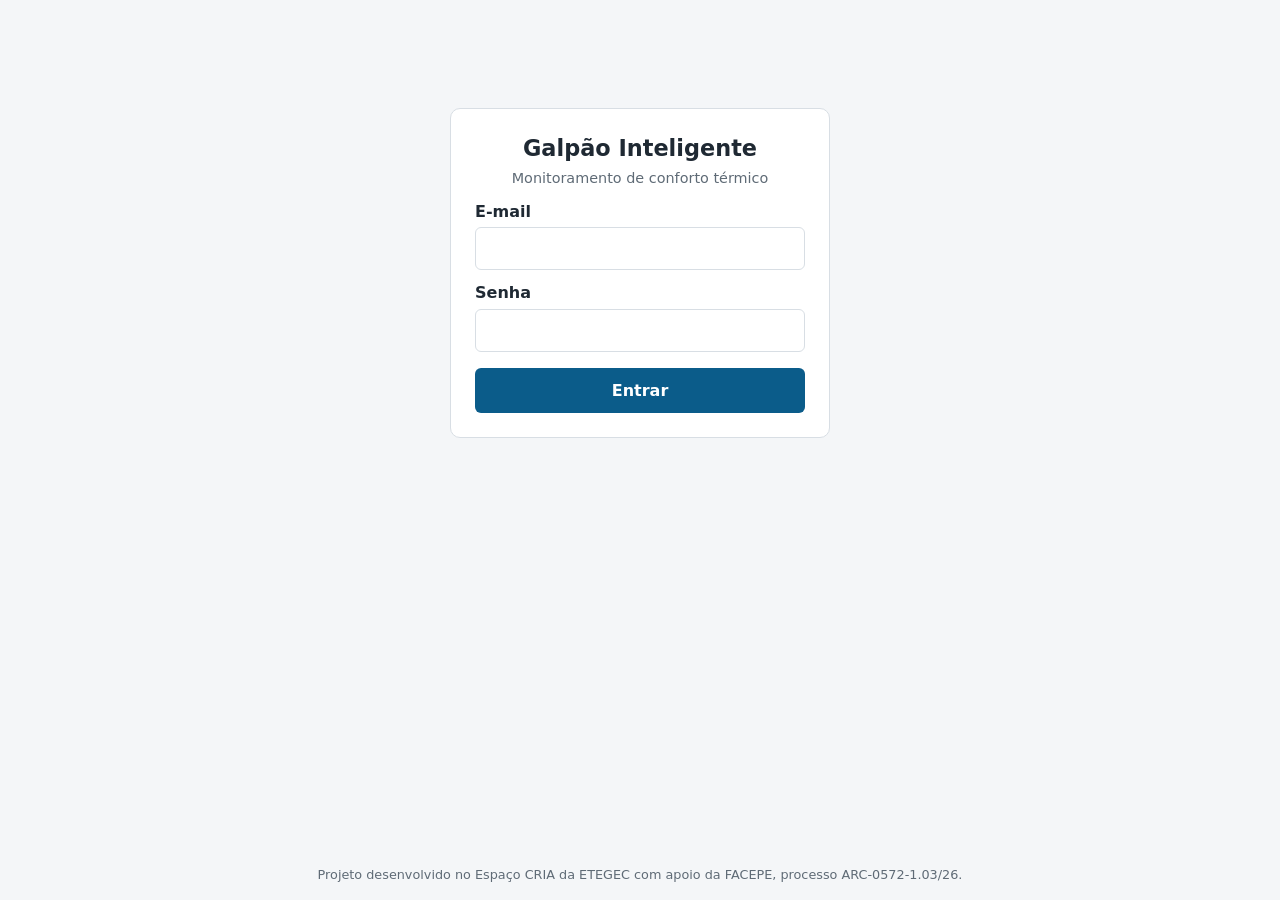
==== painel/conta.html @ 201f633e "etapa 12: painel web, base, login e visão geral Co-Authored-By: Claude Sonnet 5.5 <noreply@anthropic" ====
<!doctype html>
<html lang="pt-BR">
<head>
  <meta charset="utf-8">
  <meta name="viewport" content="width=device-width, initial-scale=1">
  <title>Minha conta - Galpão Inteligente</title>
  <link rel="stylesheet" href="css/estilo.css">
</head>
<body>
  <header id="cabecalho" class="cabecalho"></header>
  <main class="conteudo estreito">
    <div class="titulo-pagina"><h1>Minha conta</h1></div>

    <section class="painel-caixa" aria-labelledby="t-dados">
      <h2 id="t-dados">Meus dados</h2>
      <p id="erro-dados" class="msg erro" role="alert" hidden></p>
      <dl class="dados">
        <dt>Nome</dt><dd id="d-nome">…</dd>
        <dt>E-mail</dt><dd id="d-email">…</dd>
        <dt>Perfil</dt><dd id="d-perfil">…</dd>
      </dl>
    </section>

    <section class="painel-caixa" aria-labelledby="t-senha">
      <h2 id="t-senha">Trocar senha</h2>
      <form id="form-senha" novalidate>
        <label for="senha-atual">Senha atual</label>
        <input id="senha-atual" type="password" autocomplete="current-password" required>
        <label for="senha-nova">Nova senha (mínimo 10 caracteres)</label>
        <input id="senha-nova" type="password" autocomplete="new-password" minlength="10" required>
        <label for="senha-confirma">Confirmar nova senha</label>
        <input id="senha-confirma" type="password" autocomplete="new-password" minlength="10" required>
        <p id="msg-senha" class="msg" role="status" hidden></p>
        <button id="trocar" type="submit" class="botao">Trocar senha</button>
      </form>
    </section>
  </main>
  <footer id="rodape" class="rodape"></footer>
  <script type="module" src="js/conta.js"></script>
</body>
</html>
---- painel/css/estilo.css ----
/* Galpão Inteligente - estilo compartilhado (mobile primeiro, a partir de 360 px) */
:root {
  --fundo: #f4f6f8;
  --caixa: #ffffff;
  --texto: #1f2933;
  --suave: #5f6b76;
  --borda: #d8dee4;
  --primaria: #0b5c8a;
  --primaria-escura: #084766;
  /* classificação: a cor sempre vem acompanhada de texto */
  --conforto-fundo: #e3f4e8;  --conforto-texto: #14622d;
  --alerta-fundo: #fff2c2;    --alerta-texto: #6e5200;
  --critico-fundo: #fde3e5;   --critico-texto: #a11f18;
  --semfaixa-fundo: #e9edf0;  --semfaixa-texto: #4b5661;
}

* { box-sizing: border-box; }
html { -webkit-text-size-adjust: 100%; }
body {
  margin: 0; min-height: 100vh; display: flex; flex-direction: column;
  font-family: system-ui, -apple-system, "Segoe UI", Roboto, sans-serif;
  font-size: 16px; line-height: 1.4; color: var(--texto); background: var(--fundo);
}
h1 { font-size: 1.4rem; margin: 0 0 .25rem; }
h2 { font-size: 1.1rem; margin: 0 0 .75rem; }
h3 { font-size: 1.05rem; margin: 0; }
a { color: var(--primaria); }
.sub { color: var(--suave); margin: 0; font-size: .9rem; }
[hidden] { display: none !important; }

/* cabeçalho e menu */
.cabecalho { background: var(--primaria); color: #fff; position: relative; }
.cabecalho-topo { display: flex; align-items: center; gap: .75rem; padding: .6rem 1rem; flex-wrap: wrap; }
.marca { font-weight: 700; font-size: 1.1rem; color: #fff; text-decoration: none; margin-right: auto; }
.usuario { font-size: .85rem; opacity: .95; }
.botao-menu, .botao-sair {
  font: inherit; color: #fff; background: transparent; border: 1px solid rgba(255, 255, 255, .6);
  border-radius: 6px; padding: .35rem .7rem; cursor: pointer;
}
.botao-menu:hover, .botao-sair:hover { background: var(--primaria-escura); }
.menu { display: none; flex-direction: column; background: var(--primaria-escura); }
.menu.aberto { display: flex; }
.menu a { color: #fff; text-decoration: none; padding: .75rem 1rem; border-top: 1px solid rgba(255, 255, 255, .15); }
.menu a[aria-current="page"] { background: rgba(255, 255, 255, .18); font-weight: 700; }
.menu a:hover { background: rgba(255, 255, 255, .12); }
@media (min-width: 820px) {
  .botao-menu { display: none; }
  .menu { display: flex; flex-direction: row; flex-wrap: wrap; padding: 0 .5rem; }
  .menu a { border-top: 0; border-bottom: 3px solid transparent; }
  .menu a[aria-current="page"] { background: transparent; border-bottom-color: #fff; }
}

/* conteúdo */
.conteudo { flex: 1; width: 100%; max-width: 1100px; margin: 0 auto; padding: 1rem; }
.conteudo.estreito { max-width: 560px; }
.titulo-pagina { margin-bottom: 1rem; }
.rodape { text-align: center; font-size: .8rem; color: var(--suave); padding: 1rem; }

/* formulários */
label { display: block; font-weight: 600; margin: .75rem 0 .25rem; }
input {
  width: 100%; font: inherit; padding: .6rem .7rem; border: 1px solid var(--borda);
  border-radius: 6px; background: #fff; color: var(--texto);
}
input:focus-visible, button:focus-visible, a:focus-visible, summary:focus-visible {
  outline: 3px solid #f0a500; outline-offset: 2px;
}
.botao {
  font: inherit; font-weight: 600; margin-top: 1rem; width: 100%; padding: .7rem 1rem;
  background: var(--primaria); color: #fff; border: 0; border-radius: 6px; cursor: pointer;
}
.botao:hover { background: var(--primaria-escura); }
.botao:disabled { opacity: .6; cursor: wait; }

.msg { margin: .75rem 0 0; padding: .6rem .8rem; border-radius: 6px; font-size: .9rem; }
.msg.erro { background: var(--critico-fundo); color: var(--critico-texto); }
.msg.aviso { background: var(--alerta-fundo); color: var(--alerta-texto); }
.msg.ok { background: var(--conforto-fundo); color: var(--conforto-texto); }

/* login */
.pagina-login { justify-content: space-between; padding: 0 1rem; }
.pagina-login .login {
  width: 100%; max-width: 380px; margin: 12vh auto 1rem; padding: 1.5rem;
  background: var(--caixa); border: 1px solid var(--borda); border-radius: 10px;
}
.pagina-login .login h1, .pagina-login .sub { text-align: center; }
.pagina-login .sub { margin-bottom: .5rem; }

/* caixas de conteúdo (minha conta) */
.painel-caixa { background: var(--caixa); border: 1px solid var(--borda); border-radius: 10px; padding: 1rem; margin-bottom: 1rem; }
.dados { display: grid; grid-template-columns: auto 1fr; gap: .4rem 1rem; margin: 0; }
.dados dt { color: var(--suave); }
.dados dd { margin: 0; font-weight: 600; overflow-wrap: anywhere; }

/* cards da visão geral */
.grade-cards { display: grid; gap: 1rem; grid-template-columns: repeat(auto-fill, minmax(min(100%, 320px), 1fr)); }
.card { background: var(--caixa); border: 1px solid var(--borda); border-radius: 10px; padding: 1rem; }
.card-topo { display: flex; justify-content: space-between; align-items: flex-start; gap: .5rem; margin-bottom: .75rem; }
.card-topo .sub { margin-top: .15rem; }
.selo { font-size: .8rem; font-weight: 700; padding: .2rem .55rem; border-radius: 999px; white-space: nowrap; }
.selo.online { background: var(--conforto-fundo); color: var(--conforto-texto); }
.selo.offline { background: var(--semfaixa-fundo); color: var(--semfaixa-texto); }
.itgu { display: flex; align-items: center; flex-wrap: wrap; gap: .5rem .75rem; padding: .6rem .75rem; border-radius: 8px; margin-bottom: .75rem; }
.itgu-valor { font-size: 2.4rem; font-weight: 800; line-height: 1; }
.itgu-rotulo { font-size: .8rem; font-weight: 700; letter-spacing: .05em; }
.itgu-texto { font-weight: 700; margin-left: auto; }
.itgu.conforto { background: var(--conforto-fundo); color: var(--conforto-texto); }
.itgu.alerta { background: var(--alerta-fundo); color: var(--alerta-texto); }
.itgu.critico { background: var(--critico-fundo); color: var(--critico-texto); }
.itgu.sem_faixa { background: var(--semfaixa-fundo); color: var(--semfaixa-texto); }
.medidas { display: grid; grid-template-columns: 1fr 1fr; gap: .5rem; margin: 0 0 .75rem; }
.medida { background: var(--fundo); border-radius: 8px; padding: .5rem .6rem; }
.medida dt { font-size: .75rem; color: var(--suave); }
.medida dd { margin: 0; font-size: 1.15rem; font-weight: 700; }
.card p { margin: .25rem 0; font-size: .9rem; }
.aguardando { color: var(--suave); padding: 1rem 0; }
.inativos { margin-top: 1.5rem; }
.inativos summary { cursor: pointer; font-weight: 600; margin-bottom: .75rem; }
.card.inativo { opacity: .8; }
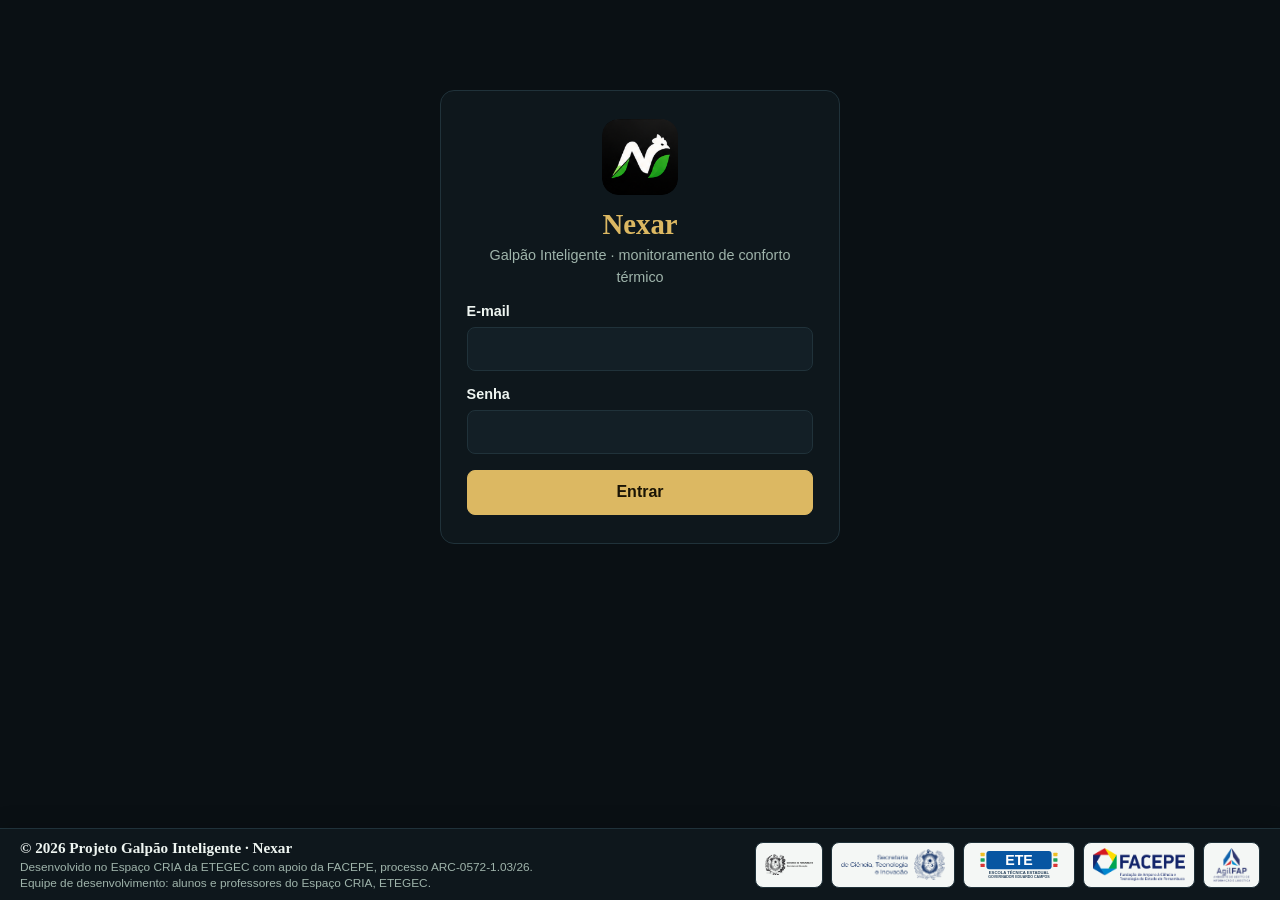
==== commit 6d3b6094: "painel: padroniza as telas internas e fixa o rodapé com apoiadores Histórico detalhado, diagnóstico," ====
--- a/painel/conta.html
+++ b/painel/conta.html
@@ -3,7 +3,10 @@
 <head>
   <meta charset="utf-8">
   <meta name="viewport" content="width=device-width, initial-scale=1">
-  <title>Minha conta - Galpão Inteligente</title>
+  <title>Minha conta — Nexar</title>
+  <script src="js/tema.js"></script>
+  <link rel="stylesheet" href="css/base.css">
+  <link rel="stylesheet" href="css/nexar.css">
   <link rel="stylesheet" href="css/estilo.css">
 </head>
 <body>
--- a/painel/css/base.css
+++ b/painel/css/base.css
@@ -0,0 +1,108 @@
+/* Base do painel Nexar: cores, fonte e regras gerais, usadas por todas as páginas.
+   Escuro por padrão (com opção de tema claro), detalhes dourados e títulos em serifa.
+   Cor sempre acompanhada de texto. A CSP do nginx não aceita style="" nem fontes externas: tudo aqui é CSS local. */
+
+:root {
+  --serif: "Iowan Old Style", "Palatino Linotype", Palatino, Georgia, "Times New Roman", serif;
+  --page: #f1f5f2;
+  --panel: #ffffff;
+  --panel-soft: #f5f9f6;
+  --ink: #12302a;
+  --muted: #4d6a5f;
+  --line: #d3e2d8;
+  --gold: #8a6a1c;
+  --gold-soft: rgba(138, 106, 28, .12);
+  --brand: #075b40;
+  --brand-hover: #064631;
+  --side: #0a2a20;
+  --card-temp: linear-gradient(135deg, #eaf7ef, #f8fcf9 75%);
+  --card-temp-line: #a9d6bb;
+  --card-umid: linear-gradient(135deg, #e8f1fb, #f7fbff 75%);
+  --card-umid-line: #adc9e8;
+  --good: #126b3c;
+  --good-bg: #e0f5e7;
+  --good-line: #2f9e63;
+  --warn: #714600;
+  --warn-bg: #fff1bd;
+  --warn-line: #d89a00;
+  --bad: #922020;
+  --bad-bg: #ffe2df;
+  --bad-line: #c52b2b;
+  --cinza: #7b8a93;
+  --serie-temp: #1b9a52;
+  --serie-umid: #2b78c2;
+  --serie-fora: #9a7b25;
+  --focus: #113fca;
+  --radius: 14px;
+  --base-scale: 1;
+  --lateral: 208px;
+}
+
+:root.dark, body.dark {
+  --page: #0a1014;
+  --panel: #0e171c;
+  --panel-soft: #131f26;
+  --ink: #eef5f1;
+  --muted: #9fb4ab;
+  --line: #20323a;
+  --gold: #dcb862;
+  --gold-soft: rgba(220, 184, 98, .12);
+  --brand: #dcb862;
+  --brand-hover: #ecca7c;
+  --side: #080e11;
+  --card-temp: linear-gradient(135deg, #0f3b27, #0b1d17 72%);
+  --card-temp-line: #1e6a45;
+  --card-umid: linear-gradient(135deg, #0e2c4d, #0a1a2c 72%);
+  --card-umid-line: #1f4f86;
+  --good: #5eea96;
+  --good-bg: rgba(34, 197, 94, .14);
+  --good-line: #22c55e;
+  --warn: #fbc94a;
+  --warn-bg: rgba(251, 191, 36, .14);
+  --warn-line: #f5b82e;
+  --bad: #ff8f86;
+  --bad-bg: rgba(239, 68, 68, .16);
+  --bad-line: #ef4444;
+  --cinza: #8fa0aa;
+  --serie-temp: #2ecc71;
+  --serie-umid: #3b9be8;
+  --serie-fora: #dcb862;
+  --focus: #a9c7ff;
+}
+
+* { box-sizing: border-box; }
+html { font-size: calc(16px * var(--base-scale)); scroll-behavior: smooth; }
+body { margin: 0; background: var(--page); color: var(--ink); font-family: Inter, Roboto, "Open Sans", Arial, sans-serif; line-height: 1.5; -webkit-font-smoothing: antialiased; }
+[hidden] { display: none !important; }
+button, a, select, input { font: inherit; }
+button { cursor: pointer; }
+button:focus-visible, a:focus-visible, select:focus-visible { outline: 3px solid var(--focus); outline-offset: 2px; }
+h1, h2, h3 { color: var(--ink); margin: 0; }
+.skip-link { position: absolute; left: 1rem; top: -100px; z-index: 100; background: var(--panel); color: var(--ink); padding: .6rem .9rem; border: 2px solid var(--focus); border-radius: 6px; }
+.skip-link:focus { top: 1rem; }
+.visually-hidden { position: absolute !important; width: 1px; height: 1px; padding: 0; margin: -1px; overflow: hidden; clip: rect(0,0,0,0); white-space: nowrap; border: 0; }
+
+/* ---------- rodapé fixo: créditos e apoiadores (montado por js/layout.js) ---------- */
+.rodape { position: fixed; left: 0; right: 0; bottom: 0; z-index: 40; display: flex; align-items: center; justify-content: space-between; gap: .6rem 1.5rem; padding: .5rem 1.25rem; background: var(--panel); border-top: 1px solid var(--line); box-shadow: 0 -6px 18px rgba(0, 0, 0, .12); }
+body.com-menu .rodape { left: var(--lateral); }
+body.tem-rodape main { padding-bottom: 6rem; }
+.rodape-info { min-width: 0; }
+.rodape-info p { margin: 0; }
+.rodape-titulo { font-family: var(--serif); font-size: .95rem; font-weight: 600; color: var(--ink); }
+.rodape-texto { font-size: .74rem; line-height: 1.35; color: var(--muted); }
+.rodape-logos { display: flex; align-items: center; gap: .5rem; margin: 0; padding: 0; list-style: none; flex: 0 0 auto; }
+.brand-logo { display: flex; align-items: center; justify-content: center; height: 46px; padding: 5px 9px; background: #f4f7f5; border: 1px solid var(--line); border-radius: 8px; }
+.brand-logo img { display: block; max-height: 34px; width: auto; height: auto; max-width: 96px; object-fit: contain; }
+.brand-logo.see img { max-width: 48px; }
+.brand-logo.secti img { max-width: 104px; }
+.brand-logo.ete img { max-width: 92px; }
+.brand-logo.facepe img { max-width: 92px; }
+.brand-logo.agil img { max-width: 60px; }
+@media (max-width: 1100px) { .rodape-texto:last-child { display: none; } }
+@media (max-width: 850px) {
+  /* no celular a barra de navegação já ocupa o rodapé da tela: créditos e logos ficam no fim da página */
+  .rodape, body.com-menu .rodape { position: static; flex-direction: column; align-items: flex-start; padding: 1rem 1rem 5.5rem; box-shadow: none; }
+  .rodape-texto:last-child { display: block; }
+  .rodape-logos { flex-wrap: wrap; }
+  body.tem-rodape main { padding-bottom: 1rem; }
+}
--- a/painel/css/nexar.css
+++ b/painel/css/nexar.css
@@ -0,0 +1,285 @@
+/* Painel Nexar: menu lateral, topo, início (cartões, anel, gráfico) e componentes do painel. */
+
+/* ---------- estrutura ---------- */
+.app { min-height: 100vh; display: grid; grid-template-columns: 208px minmax(0, 1fr); }
+main { min-width: 0; width: 100%; max-width: 1440px; margin: 0 auto; padding: clamp(1rem, 2vw, 1.5rem); }
+main:focus { outline: none; }
+.page { display: none; }
+.page.active { display: block; }
+
+/* ---------- menu lateral ---------- */
+.sidebar { position: sticky; top: 0; height: 100vh; overflow-y: auto; background: var(--side); color: #fff; padding: 1.1rem .7rem; display: flex; flex-direction: column; gap: 1rem; border-right: 1px solid rgba(255,255,255,.07); }
+.brand { text-decoration: none; display: flex; flex-direction: column; align-items: center; gap: .55rem; padding: .2rem .5rem 1rem; border-bottom: 1px solid rgba(255,255,255,.1); text-align: center; }
+.brand-mark { width: 52px; height: 52px; border-radius: 12px; }
+.brand-name { font-family: var(--serif); font-size: 1.3rem; font-weight: 600; line-height: 1; color: #f1e3bd; }
+.brand-slogan { margin-top: .3rem; font-size: .66rem; line-height: 1.3; color: #9db8ab; }
+.nav { display: grid; gap: .2rem; }
+.nav-titulo { margin: .3rem .7rem; font-size: .68rem; font-weight: 600; letter-spacing: .12em; text-transform: uppercase; color: #7fa392; }
+.nav-mais { padding-top: .8rem; border-top: 1px solid rgba(255,255,255,.1); }
+.nav-button { width: 100%; display: flex; align-items: center; gap: .7rem; min-height: 42px; border: 0; border-left: 3px solid transparent; background: transparent; color: #cfdcd5; text-align: left; font-weight: 500; font-size: .92rem; padding: .5rem .7rem; border-radius: 4px 8px 8px 4px; text-decoration: none; }
+.nav-button svg { width: 20px; height: 20px; flex: 0 0 20px; opacity: .9; }
+.nav-button:hover { background: rgba(255,255,255,.06); color: #fff; }
+.nav-button[aria-current="page"] { background: rgba(220, 184, 98, .12); border-left-color: #dcb862; color: #f1d98f; font-weight: 600; }
+.nav-button:focus-visible { outline-color: #bcd6ff; }
+.side-bottom { margin-top: auto; padding: .9rem .6rem 0; border-top: 1px solid rgba(255,255,255,.1); color: #8fae9f; font-family: var(--serif); font-style: italic; font-size: .85rem; line-height: 1.4; text-align: center; }
+
+/* ---------- topo ---------- */
+.topbar { display: flex; align-items: center; flex-wrap: wrap; gap: .9rem 1.25rem; margin-bottom: 1rem; }
+.topo-titulo { flex: 1 1 280px; min-width: 0; }
+h1 { font-family: var(--serif); font-size: 1.7rem; line-height: 1.15; font-weight: 600; }
+.top-subtitle { margin: .25rem 0 0; font-size: .95rem; color: var(--muted); }
+.topo-info { display: flex; align-items: center; flex-wrap: wrap; }
+.chip-info { display: flex; align-items: center; gap: .6rem; padding: .2rem 1.1rem; border-left: 1px solid var(--line); min-width: 0; }
+.chip-info:first-child { border-left: 0; }
+.chip-info svg { width: 26px; height: 26px; flex: 0 0 26px; color: var(--gold); }
+.chip-info-texto { display: flex; flex-direction: column; line-height: 1.25; min-width: 0; }
+.chip-info-rotulo { font-size: .72rem; color: var(--muted); }
+.chip-info strong { font-size: .92rem; font-weight: 600; font-variant-numeric: tabular-nums; }
+.chip-info select { max-width: 150px; padding: 0; margin: 0; border: 0; background: transparent; color: var(--ink); font-size: .92rem; font-weight: 600; cursor: pointer; }
+.chip-info select option { color: #12302a; background: #fff; }
+.status-badge { --acc: var(--bad-line); --tint: var(--bad-bg); --ink-s: var(--bad); display: flex; align-items: center; gap: .75rem; padding: .6rem 1rem; border-radius: 12px; background: var(--tint); border: 1px solid var(--acc); color: var(--ink-s); }
+.status-badge.good { --acc: var(--good-line); --tint: var(--good-bg); --ink-s: var(--good); }
+.status-badge.caution { --acc: var(--warn-line); --tint: var(--warn-bg); --ink-s: var(--warn); }
+.status-badge .summary-icon { width: 28px; height: 28px; flex: 0 0 28px; color: var(--ink-s); }
+.status-badge strong { display: block; font-size: .85rem; letter-spacing: .06em; text-transform: uppercase; font-weight: 700; line-height: 1.25; }
+.status-badge p { margin: 0; font-size: .78rem; color: var(--ink); opacity: .85; }
+.theme-button { border: 1px solid var(--line); color: var(--ink); background: var(--panel); min-height: 40px; padding: .35rem .8rem; border-radius: 8px; display: flex; align-items: center; gap: .5rem; font-size: .85rem; font-weight: 500; white-space: nowrap; }
+.theme-button:hover { border-color: var(--gold); }
+.theme-button svg { width: 18px; height: 18px; }
+
+/* ---------- início ---------- */
+.home-grid { display: grid; grid-template-columns: minmax(0, 1fr); gap: 1rem; align-items: start; }
+@media (min-width: 1200px) { .home-grid { grid-template-columns: minmax(0, 1fr) 300px; } }
+.home-main { display: grid; grid-template-columns: minmax(0, 1fr); gap: 1rem; min-width: 0; }
+
+.banner { display: flex; align-items: center; min-height: 112px; padding: 1.2rem 1.6rem; border-radius: var(--radius); border: 1px solid var(--line); overflow: hidden;
+  background:
+    linear-gradient(90deg, rgba(8,14,17,.92) 0%, rgba(8,14,17,.55) 55%, rgba(8,14,17,.1) 100%),
+    url("../img/galpao-banner.jpg") center / cover no-repeat,
+    linear-gradient(115deg, #14281f 0%, #2b2412 100%); }
+.banner-frase { margin: 0; font-family: var(--serif); font-style: italic; font-size: 1.45rem; line-height: 1.3; color: #ecdcae; }
+
+.duo { display: grid; grid-template-columns: repeat(auto-fit, minmax(min(340px, 100%), 1fr)); gap: 1rem; }
+.leitura { --acc: var(--good-line); --tint: var(--good-bg); --ink-s: var(--good); min-width: 0; display: flex; flex-direction: column; gap: .9rem; padding: 1.2rem 1.3rem; border-radius: var(--radius); border: 1px solid var(--line); background: var(--panel); }
+.leitura-temp { background: var(--card-temp); border-color: var(--card-temp-line); }
+.leitura-umid { background: var(--card-umid); border-color: var(--card-umid-line); }
+.leitura.danger { --acc: var(--bad-line); --tint: var(--bad-bg); --ink-s: var(--bad); }
+.leitura.caution { --acc: var(--warn-line); --tint: var(--warn-bg); --ink-s: var(--warn); }
+.leitura.safe { --acc: var(--good-line); --tint: var(--good-bg); --ink-s: var(--good); }
+.leitura.sem-dado { --acc: var(--cinza); --tint: rgba(143, 160, 170, .15); --ink-s: var(--muted); }
+.leitura-topo { display: flex; align-items: center; gap: .9rem; }
+.leitura-icone { width: 52px; height: 52px; flex: 0 0 52px; display: grid; place-items: center; border-radius: 50%; border: 1.5px solid var(--acc); color: var(--ink-s); }
+.leitura-icone svg { width: 26px; height: 26px; }
+.leitura h2 { font-family: var(--serif); font-size: 1.2rem; font-weight: 600; line-height: 1.2; }
+.leitura-sub { margin: .1rem 0 0; font-size: .88rem; color: var(--muted); }
+.leitura-corpo { display: flex; align-items: center; justify-content: space-between; gap: 1rem; }
+.leitura-valor { display: flex; flex-direction: column; align-items: flex-start; gap: .55rem; min-width: 0; }
+.value { margin: 0; font-size: 2.7rem; font-weight: 700; line-height: 1; letter-spacing: -.01em; font-variant-numeric: tabular-nums; color: var(--ink); }
+.value .unidade { margin-left: .2rem; font-size: .42em; font-weight: 600; color: var(--muted); letter-spacing: 0; }
+.pill { display: inline-flex; align-items: center; gap: .4rem; padding: .22rem .75rem; border-radius: 999px; background: var(--tint); border: 1px solid var(--acc); color: var(--ink-s); font-size: .85rem; font-weight: 600; line-height: 1.3; }
+.pill::before { content: "●"; font-size: .6em; }
+.leitura.safe .pill::before { content: "✔"; font-size: .85em; }
+.leitura.danger .pill::before, .leitura.caution .pill::before { content: "▲"; font-size: .7em; }
+.leitura-lado { display: grid; gap: .6rem; margin: 0; padding-left: 1rem; border-left: 1px solid rgba(255,255,255,.12); min-width: 0; }
+:root:not(.dark) .leitura-lado { border-left-color: var(--line); }
+.leitura-lado dt { font-size: .75rem; color: var(--muted); }
+.leitura-lado dd { margin: .05rem 0 0; font-size: 1.05rem; font-weight: 600; font-variant-numeric: tabular-nums; }
+
+.escala { padding-top: .2rem; }
+.escala-barra { --p1: 35%; --p2: 60%; --p3: 80%; position: relative; height: 9px; border-radius: 6px; background: linear-gradient(90deg, #2f80d6 0%, #25b866 var(--p1), #25b866 var(--p2), #f1b72a var(--p3), #e5483c 100%); }
+.escala-marca { position: absolute; top: 15px; width: 0; height: 0; border-left: 7px solid transparent; border-right: 7px solid transparent; border-bottom: 10px solid var(--ink); transform: translateX(-50%); }
+.escala-legenda { margin: 1.35rem 0 0; font-size: .8rem; color: var(--muted); }
+.action-text { margin: 0; padding-top: .8rem; border-top: 1px solid rgba(255,255,255,.1); font-size: 1rem; font-weight: 600; line-height: 1.35; color: var(--ink); }
+:root:not(.dark) .action-text { border-top-color: var(--line); }
+.metric-note { margin: -.55rem 0 0; font-size: .85rem; color: var(--muted); }
+
+/* ---------- painéis ---------- */
+.panel { background: var(--panel); border: 1px solid var(--line); border-radius: var(--radius); padding: 1.1rem 1.25rem; margin-bottom: .9rem; }
+.home-main .panel { margin-bottom: 0; }
+.panel h2 { font-family: var(--serif); font-size: 1.1rem; font-weight: 600; display: flex; align-items: center; gap: .55rem; }
+.panel h2 svg { width: 20px; height: 20px; color: var(--gold); flex: 0 0 20px; }
+.painel-cabeca { display: flex; align-items: center; justify-content: space-between; flex-wrap: wrap; gap: .6rem 1rem; margin-bottom: .8rem; }
+.link-botao { border: 0; background: transparent; color: var(--gold); font-size: .85rem; font-weight: 600; padding: .2rem 0; }
+.link-botao:hover { text-decoration: underline; }
+.legenda-linhas { display: flex; flex-wrap: wrap; gap: .4rem 1.1rem; margin: 0; padding: 0; list-style: none; font-size: .82rem; color: var(--muted); }
+.legenda-linhas li { display: flex; align-items: center; gap: .45rem; }
+.legenda-linhas-baixo { margin-top: .6rem; }
+.traco { width: 18px; height: 0; border-top: 3px solid var(--muted); border-radius: 2px; }
+.traco.temp { border-color: var(--serie-temp); }
+.traco.umid { border-color: var(--serie-umid); }
+.traco.fora { border-top-style: dashed; border-color: var(--serie-fora); }
+
+.chart-wrap { overflow-x: auto; }
+.chart { width: 100%; min-width: 480px; height: auto; display: block; }
+.chart .grade { stroke: var(--line); stroke-width: 1; }
+.chart .eixo-texto, .chart .eixo-unidade { fill: var(--muted); font-size: 12px; }
+.chart .serie { fill: none; stroke-width: 2.5; stroke-linejoin: round; stroke-linecap: round; }
+.chart .serie.temp { stroke: var(--serie-temp); }
+.chart .serie.umid { stroke: var(--serie-umid); }
+.chart .serie.fora { stroke: var(--serie-fora); stroke-dasharray: 6 5; stroke-width: 2; }
+.chart-vazio { margin: .8rem 0; color: var(--muted); }
+
+.duo2 { display: grid; grid-template-columns: minmax(0, 1fr); gap: 1rem; }
+@media (min-width: 1000px) { .duo2 { grid-template-columns: minmax(0, 1fr) minmax(0, 1.05fr); } }
+.legenda-cards { display: grid; grid-template-columns: repeat(2, minmax(0, 1fr)); gap: .6rem; }
+.lg { --c: var(--good-line); display: flex; flex-direction: column; align-items: flex-start; gap: .1rem; padding: .8rem .8rem .9rem; border-radius: 10px; border: 1px solid var(--c); background: var(--panel-soft); font-size: .85rem; }
+.lg.verde { --c: var(--good-line); }
+.lg.amarelo { --c: var(--warn-line); }
+.lg.vermelho { --c: var(--bad-line); }
+.lg.cinza { --c: var(--cinza); }
+.lg-dot { width: 24px; height: 24px; border-radius: 50%; background: var(--c); margin-bottom: .4rem; }
+.lg strong { color: var(--c); font-size: .95rem; }
+.lg span { font-size: .85rem; }
+.lg small { margin-top: .35rem; color: var(--muted); font-size: .76rem; line-height: 1.3; }
+
+.tabela-alertas { margin-top: 0; font-size: .85rem; }
+.tabela-alertas td.vazio { color: var(--muted); padding: 1rem .7rem; }
+.st { white-space: nowrap; display: inline-flex; align-items: center; gap: .45rem; font-weight: 600; }
+.st i { width: 9px; height: 9px; border-radius: 50%; background: var(--cinza); }
+.st.danger { color: var(--bad); }
+.st.danger i { background: var(--bad-line); }
+.st.caution { color: var(--warn); }
+.st.caution i { background: var(--warn-line); }
+
+/* ---------- status geral (coluna da direita) ---------- */
+.painel-status { text-align: center; }
+.painel-status h2 { justify-content: center; margin-bottom: 1.1rem; }
+.anel { --c: var(--bad-line); width: 150px; height: 150px; margin: 0 auto 1rem; display: flex; flex-direction: column; align-items: center; justify-content: center; gap: .3rem; border-radius: 50%; border: 8px solid var(--c); color: var(--ink); box-shadow: 0 0 22px color-mix(in srgb, var(--c) 35%, transparent), inset 0 0 18px color-mix(in srgb, var(--c) 12%, transparent); }
+.anel.good { --c: var(--good-line); }
+.anel.caution { --c: var(--warn-line); }
+.anel.danger { --c: var(--bad-line); }
+.anel.sem { --c: var(--cinza); }
+.anel-icone { width: 26px; height: 26px; padding: 4px; border-radius: 50%; background: var(--c); color: #fff; }
+.anel strong { font-size: 1rem; letter-spacing: .08em; text-transform: uppercase; font-weight: 700; }
+.anel-desc { margin: 0 0 1rem; font-size: .9rem; color: var(--ink); }
+.info-lista { margin: 0; text-align: left; }
+.info-lista > div { display: flex; justify-content: space-between; gap: .8rem; padding: .65rem 0; border-top: 1px solid var(--line); font-size: .88rem; }
+.info-lista dt { color: var(--muted); }
+.info-lista dd { margin: 0; font-weight: 600; text-align: right; font-variant-numeric: tabular-nums; }
+
+/* ---------- botões e formulários ---------- */
+.action-button { min-height: 44px; padding: .55rem 1.1rem; border-radius: 8px; border: 1px solid var(--brand); background: var(--brand); color: #fff; font-weight: 600; font-size: .95rem; display: inline-flex; align-items: center; justify-content: center; gap: .55rem; }
+:root.dark .action-button { color: #1a1405; }
+.action-button:hover { background: var(--brand-hover); }
+.action-button.largo { display: flex; width: 100%; margin-top: 1rem; }
+.small-button { min-width: 48px; min-height: 40px; padding: .4rem .9rem; border: 1px solid var(--line); border-radius: 8px; color: var(--ink); background: var(--panel-soft); font-size: .9rem; font-weight: 600; }
+.small-button:hover { border-color: var(--gold); }
+.footnote { margin: 1rem 0 0; font-size: .8rem; color: var(--muted); }
+
+/* ---------- outras abas ---------- */
+.page .page-intro { display: none; } /* o subtítulo do topo já diz isso */
+.page-intro { margin: 0 0 1rem; color: var(--muted); }
+.barn-layout { display: grid; grid-template-columns: minmax(0, 1.5fr) minmax(240px, .5fr); gap: .9rem; align-items: stretch; }
+.barn-layout .panel { margin-bottom: 0; }
+.barn-illustration { width: 100%; max-height: 380px; display: block; }
+.legend { display: grid; gap: .5rem; align-content: start; }
+.legend-item { display: flex; align-items: flex-start; gap: .7rem; padding: .65rem .8rem; border-radius: 8px; background: var(--panel-soft); }
+.legend-dot { width: 12px; height: 12px; margin-top: .35rem; border-radius: 50%; flex: 0 0 12px; }
+.legend-item strong { display: block; font-size: .95rem; }
+.legend-item p { margin: .1rem 0 0; font-size: .9rem; color: var(--muted); }
+.legend-dot.vermelho { background: var(--bad-line); }
+.legend-dot.amarelo { background: var(--warn-line); }
+.legend-dot.verde { background: var(--good-line); }
+.legend-dot.cinza { background: var(--cinza); }
+.table-wrap { overflow-x: auto; margin-top: .4rem; }
+table { width: 100%; border-collapse: collapse; margin-top: .8rem; font-size: .9rem; font-variant-numeric: tabular-nums; }
+th, td { text-align: left; padding: .6rem .7rem; border-bottom: 1px solid var(--line); }
+thead th { font-size: .72rem; font-weight: 600; letter-spacing: .05em; text-transform: uppercase; color: var(--muted); }
+tbody th { font-weight: 600; }
+tbody tr:last-child th, tbody tr:last-child td { border-bottom: 0; }
+
+.alert-list { display: grid; gap: .6rem; }
+.alert-row { --acc: var(--bad-line); --ink-s: var(--bad); display: flex; align-items: flex-start; gap: .85rem; padding: .9rem 1.1rem; background: var(--panel); border: 1px solid var(--line); border-left: 5px solid var(--acc); border-radius: var(--radius); }
+.alert-row.warning { --acc: var(--warn-line); --ink-s: var(--warn); }
+.alert-row.ok { --acc: var(--good-line); --ink-s: var(--good); }
+.alert-row svg { flex: 0 0 24px; width: 24px; height: 24px; margin-top: .1rem; color: var(--ink-s); }
+.alert-row h3 { margin: 0 0 .1rem; font-size: 1rem; font-weight: 700; }
+.alert-row p { margin: 0; font-size: .95rem; }
+.alert-row .alert-corpo { min-width: 0; }
+.alert-row .alert-meta { margin-top: .3rem; font-size: .82rem; color: var(--muted); }
+
+.setting-row { display: flex; align-items: center; justify-content: space-between; gap: 1rem; padding: .9rem 0; border-bottom: 1px solid var(--line); }
+.setting-row:last-child { border-bottom: 0; }
+.setting-row strong { font-weight: 600; font-size: 1rem; }
+.setting-row span { font-size: .9rem; color: var(--muted); }
+.setting-controls { display: flex; gap: .4rem; flex-wrap: wrap; }
+.nota-usuario { margin: .6rem 0 .9rem; color: var(--muted); }
+
+/* desenho do galpão */
+.caixa rect { fill: var(--good-bg); stroke: var(--good-line); stroke-width: 3; }
+.caixa text { fill: var(--good); font-weight: 700; }
+.caixa.danger rect { fill: var(--bad-bg); stroke: var(--bad-line); }
+.caixa.danger text { fill: var(--bad); }
+.caixa.caution rect { fill: var(--warn-bg); stroke: var(--warn-line); }
+.caixa.caution text { fill: var(--warn); }
+
+code, pre { background: var(--panel-soft); border-radius: 6px; overflow-wrap: anywhere; }
+code { padding: .1rem .4rem; }
+
+/* ---------- login ---------- */
+.login { min-height: 100vh; display: grid; place-items: center; padding: 1.25rem; background: var(--page); }
+.login-card { width: min(400px, 100%); padding: 1.75rem 1.6rem; margin: 0; }
+.login-marca { display: flex; flex-direction: column; align-items: center; text-align: center; padding-bottom: 1rem; margin-bottom: .5rem; border-bottom: 1px solid var(--line); }
+.login-marca img { width: 76px; height: 76px; border-radius: 16px; }
+.marca-nome { margin-top: .6rem; font-family: var(--serif); font-size: 1.8rem; font-weight: 600; line-height: 1; color: var(--gold); }
+.marca-slogan { margin: .4rem 0 0; font-size: .85rem; color: var(--muted); }
+.login-card h1 { font-size: 1.3rem; margin-top: .8rem; }
+.login-card .page-intro { display: block; margin: .2rem 0 0; font-size: .95rem; }
+.login-card label { display: block; font-weight: 600; font-size: .9rem; margin: 1rem 0 .3rem; }
+.login-card input { width: 100%; min-height: 44px; padding: .5rem .8rem; border: 1px solid var(--line); border-radius: 8px; color: var(--ink); background: var(--panel-soft); }
+.login-card input:focus-visible { outline: 3px solid var(--focus); outline-offset: 1px; }
+.login-card .action-button { display: flex; width: 100%; margin-top: 1.2rem; min-height: 46px; }
+.login-erro { color: var(--bad); font-weight: 600; font-size: .9rem; min-height: 1.4rem; margin: .6rem 0 0; }
+
+/* ---------- telas menores ---------- */
+@media (max-width: 960px) {
+  .barn-layout { grid-template-columns: 1fr; }
+}
+@media (max-width: 850px) {
+  .app { grid-template-columns: minmax(0, 1fr); }
+  .sidebar { min-width: 0; position: static; height: auto; overflow: visible; padding: .7rem 1rem .5rem; gap: .5rem; border-right: 0; }
+  .brand { flex-direction: row; justify-content: flex-start; padding: 0 0 .3rem; border-bottom: 0; }
+  .brand-mark { width: 36px; height: 36px; }
+  .brand-name { font-size: 1.1rem; }
+  .brand-slogan, .side-bottom, .nav-titulo { display: none; }
+  /* menu principal vira barra fixa embaixo, fácil de alcançar com o polegar */
+  .nav-principal { position: fixed; z-index: 50; left: 0; right: 0; bottom: 0; grid-template-columns: repeat(5, minmax(0, 1fr)); gap: .1rem; padding: .3rem .3rem calc(.3rem + env(safe-area-inset-bottom)); background: var(--side); border-top: 1px solid rgba(255,255,255,.12); }
+  .nav-principal .nav-button { flex-direction: column; justify-content: center; gap: .15rem; min-height: 54px; padding: .3rem .1rem; text-align: center; font-size: .68rem; border-left: 0; border-radius: 8px; }
+  .nav-principal .nav-button svg { width: 22px; height: 22px; }
+  /* demais páginas: linha de botões que rola para o lado */
+  .nav-mais { display: flex; overflow-x: auto; gap: .4rem; padding: 0 0 .3rem; border-top: 0; scrollbar-width: none; }
+  .nav-mais::-webkit-scrollbar { display: none; }
+  .nav-mais .nav-button { width: auto; flex: 0 0 auto; min-height: 36px; padding: .3rem .85rem; border: 1px solid rgba(255,255,255,.22); border-radius: 999px; font-size: .85rem; }
+  .nav-mais .nav-button svg { display: none; }
+  main { padding: 1rem 1rem 6rem; }
+}
+@media (max-width: 640px) {
+  .topo-info { width: 100%; }
+  .chip-info { padding: .2rem .8rem .2rem 0; }
+  .chip-info:not(:first-child) { padding-left: .8rem; }
+  .status-badge { width: 100%; }
+  .theme-button { margin-left: auto; }
+  .duo { grid-template-columns: minmax(0, 1fr); }
+  .leitura-corpo { flex-direction: column; align-items: flex-start; }
+  .leitura-lado { padding-left: 0; border-left: 0; grid-template-columns: 1fr 1fr; width: 100%; }
+  .banner-frase { font-size: 1.15rem; }
+  .setting-row { align-items: flex-start; flex-direction: column; }
+}
+@media (prefers-reduced-motion: reduce) { *, *::before, *::after { scroll-behavior: auto !important; transition: none !important; animation: none !important; } }
+
+/* ---------- casca das telas internas (js/layout.js monta o menu lateral) ---------- */
+body.legado { display: grid; grid-template-columns: var(--lateral) minmax(0, 1fr); align-items: start; min-height: 100vh; }
+body.legado > .sidebar { grid-column: 1; grid-row: 1; }
+body.legado > main { grid-column: 2; grid-row: 1; align-self: stretch; }
+.side-conta { font-family: inherit; font-style: normal; text-align: left; }
+.side-usuario { display: flex; flex-direction: column; margin-bottom: .7rem; }
+.side-nome { color: #e6f7ec; font-weight: 600; font-size: .9rem; overflow-wrap: anywhere; }
+.side-perfil { color: #8fcfaa; font-size: .75rem; text-transform: capitalize; }
+.side-botoes { display: flex; gap: .4rem; flex-wrap: wrap; }
+.sidebar .small-button { min-height: 34px; min-width: 0; padding: .25rem .7rem; font-size: .8rem; background: rgba(255,255,255,.07); color: #e6f7ec; border-color: rgba(255,255,255,.2); }
+.sidebar .small-button:hover { border-color: #dcb862; }
+@media (max-width: 850px) {
+  body.legado { grid-template-columns: minmax(0, 1fr); }
+  body.legado > main { grid-column: 1; grid-row: auto; }
+  .side-conta { display: none; }
+}
--- a/painel/css/estilo.css
+++ b/painel/css/estilo.css
@@ -1,119 +1,177 @@
-/* Galpão Inteligente - estilo compartilhado (mobile primeiro, a partir de 360 px) */
-:root {
-  --fundo: #f4f6f8;
-  --caixa: #ffffff;
-  --texto: #1f2933;
-  --suave: #5f6b76;
-  --borda: #d8dee4;
-  --primaria: #0b5c8a;
-  --primaria-escura: #084766;
-  /* classificação: a cor sempre vem acompanhada de texto */
-  --conforto-fundo: #e3f4e8;  --conforto-texto: #14622d;
-  --alerta-fundo: #fff2c2;    --alerta-texto: #6e5200;
-  --critico-fundo: #fde3e5;   --critico-texto: #a11f18;
-  --semfaixa-fundo: #e9edf0;  --semfaixa-texto: #4b5661;
-}
+/* Telas internas (histórico detalhado, diagnóstico, conta, dispositivos, faixas, usuários e login).
+   Usa as cores e a fonte de css/base.css; o menu lateral e o rodapé vêm de css/nexar.css e js/layout.js. */
 
-* { box-sizing: border-box; }
-html { -webkit-text-size-adjust: 100%; }
-body {
-  margin: 0; min-height: 100vh; display: flex; flex-direction: column;
-  font-family: system-ui, -apple-system, "Segoe UI", Roboto, sans-serif;
-  font-size: 16px; line-height: 1.4; color: var(--texto); background: var(--fundo);
-}
-h1 { font-size: 1.4rem; margin: 0 0 .25rem; }
-h2 { font-size: 1.1rem; margin: 0 0 .75rem; }
-h3 { font-size: 1.05rem; margin: 0; }
-a { color: var(--primaria); }
-.sub { color: var(--suave); margin: 0; font-size: .9rem; }
-[hidden] { display: none !important; }
-
-/* cabeçalho e menu */
-.cabecalho { background: var(--primaria); color: #fff; position: relative; }
-.cabecalho-topo { display: flex; align-items: center; gap: .75rem; padding: .6rem 1rem; flex-wrap: wrap; }
-.marca { font-weight: 700; font-size: 1.1rem; color: #fff; text-decoration: none; margin-right: auto; }
-.usuario { font-size: .85rem; opacity: .95; }
-.botao-menu, .botao-sair {
-  font: inherit; color: #fff; background: transparent; border: 1px solid rgba(255, 255, 255, .6);
-  border-radius: 6px; padding: .35rem .7rem; cursor: pointer;
-}
-.botao-menu:hover, .botao-sair:hover { background: var(--primaria-escura); }
-.menu { display: none; flex-direction: column; background: var(--primaria-escura); }
-.menu.aberto { display: flex; }
-.menu a { color: #fff; text-decoration: none; padding: .75rem 1rem; border-top: 1px solid rgba(255, 255, 255, .15); }
-.menu a[aria-current="page"] { background: rgba(255, 255, 255, .18); font-weight: 700; }
-.menu a:hover { background: rgba(255, 255, 255, .12); }
-@media (min-width: 820px) {
-  .botao-menu { display: none; }
-  .menu { display: flex; flex-direction: row; flex-wrap: wrap; padding: 0 .5rem; }
-  .menu a { border-top: 0; border-bottom: 3px solid transparent; }
-  .menu a[aria-current="page"] { background: transparent; border-bottom-color: #fff; }
-}
+h1 { font-family: var(--serif); font-size: 1.7rem; line-height: 1.15; font-weight: 600; margin: 0 0 .25rem; }
+h2 { font-family: var(--serif); font-size: 1.15rem; font-weight: 600; margin: 0 0 .75rem; }
+h3 { font-size: 1.02rem; font-weight: 600; margin: 0; }
+a { color: var(--gold); }
+.sub { color: var(--muted); margin: 0; font-size: .9rem; }
 
 /* conteúdo */
-.conteudo { flex: 1; width: 100%; max-width: 1100px; margin: 0 auto; padding: 1rem; }
-.conteudo.estreito { max-width: 560px; }
-.titulo-pagina { margin-bottom: 1rem; }
-.rodape { text-align: center; font-size: .8rem; color: var(--suave); padding: 1rem; }
+.conteudo { flex: 1; width: 100%; max-width: 1180px; margin: 0 auto; }
+.conteudo.estreito { max-width: 620px; margin-left: 0; }
+.titulo-pagina { margin-bottom: 1.1rem; padding-bottom: .9rem; border-bottom: 1px solid var(--line); }
 
 /* formulários */
-label { display: block; font-weight: 600; margin: .75rem 0 .25rem; }
-input {
-  width: 100%; font: inherit; padding: .6rem .7rem; border: 1px solid var(--borda);
-  border-radius: 6px; background: #fff; color: var(--texto);
+label { display: block; font-weight: 600; font-size: .9rem; margin: .8rem 0 .3rem; }
+input, select {
+  width: 100%; font: inherit; padding: .55rem .75rem; min-height: 42px; border: 1px solid var(--line);
+  border-radius: 8px; background: var(--panel-soft); color: var(--ink);
 }
-input:focus-visible, button:focus-visible, a:focus-visible, summary:focus-visible {
-  outline: 3px solid #f0a500; outline-offset: 2px;
+select option { color: #12302a; background: #fff; }
+input:focus-visible, button:focus-visible, a:focus-visible, summary:focus-visible, select:focus-visible { outline: 3px solid var(--focus); outline-offset: 2px; }
+input[type="checkbox"] { width: auto; min-height: 0; accent-color: var(--gold); }
+.botao {
+  font: inherit; font-weight: 600; margin-top: 1rem; width: 100%; min-height: 44px; padding: .6rem 1rem;
+  background: var(--brand); color: #fff; border: 1px solid var(--brand); border-radius: 8px; cursor: pointer;
 }
-.botao {
-  font: inherit; font-weight: 600; margin-top: 1rem; width: 100%; padding: .7rem 1rem;
-  background: var(--primaria); color: #fff; border: 0; border-radius: 6px; cursor: pointer;
-}
-.botao:hover { background: var(--primaria-escura); }
+:root.dark .botao { color: #1a1405; }
+.botao:hover { background: var(--brand-hover); }
 .botao:disabled { opacity: .6; cursor: wait; }
 
-.msg { margin: .75rem 0 0; padding: .6rem .8rem; border-radius: 6px; font-size: .9rem; }
-.msg.erro { background: var(--critico-fundo); color: var(--critico-texto); }
-.msg.aviso { background: var(--alerta-fundo); color: var(--alerta-texto); }
-.msg.ok { background: var(--conforto-fundo); color: var(--conforto-texto); }
+.msg { margin: .75rem 0 0; padding: .6rem .85rem; border-radius: 8px; font-size: .9rem; border: 1px solid transparent; }
+.msg.erro { background: var(--bad-bg); color: var(--bad); border-color: var(--bad-line); }
+.msg.aviso { background: var(--warn-bg); color: var(--warn); border-color: var(--warn-line); }
+.msg.ok { background: var(--good-bg); color: var(--good); border-color: var(--good-line); }
 
 /* login */
-.pagina-login { justify-content: space-between; padding: 0 1rem; }
+.pagina-login { display: flex; flex-direction: column; align-items: center; min-height: 100vh; padding: 0 1rem; }
 .pagina-login .login {
-  width: 100%; max-width: 380px; margin: 12vh auto 1rem; padding: 1.5rem;
-  background: var(--caixa); border: 1px solid var(--borda); border-radius: 10px;
+  width: 100%; max-width: 400px; margin: 10vh auto 1rem; padding: 1.75rem 1.6rem;
+  background: var(--panel); border: 1px solid var(--line); border-radius: var(--radius);
 }
-.pagina-login .login h1, .pagina-login .sub { text-align: center; }
-.pagina-login .sub { margin-bottom: .5rem; }
+.pagina-login .login h1 { text-align: center; color: var(--gold); font-size: 1.8rem; }
+.pagina-login .login .sub { text-align: center; margin-bottom: .8rem; }
+.login-logo { display: block; width: 76px; height: 76px; margin: 0 auto .8rem; border-radius: 16px; }
 
-/* caixas de conteúdo (minha conta) */
-.painel-caixa { background: var(--caixa); border: 1px solid var(--borda); border-radius: 10px; padding: 1rem; margin-bottom: 1rem; }
-.dados { display: grid; grid-template-columns: auto 1fr; gap: .4rem 1rem; margin: 0; }
-.dados dt { color: var(--suave); }
+/* caixas de conteúdo (minha conta e outras) */
+.painel-caixa { background: var(--panel); border: 1px solid var(--line); border-radius: var(--radius); padding: 1.1rem 1.25rem; margin-bottom: 1rem; }
+.dados { display: grid; grid-template-columns: auto 1fr; gap: .5rem 1.25rem; margin: 0; }
+.dados dt { color: var(--muted); }
 .dados dd { margin: 0; font-weight: 600; overflow-wrap: anywhere; }
 
-/* cards da visão geral */
+/* cards (diagnóstico, dispositivos, faixas, usuários) */
 .grade-cards { display: grid; gap: 1rem; grid-template-columns: repeat(auto-fill, minmax(min(100%, 320px), 1fr)); }
-.card { background: var(--caixa); border: 1px solid var(--borda); border-radius: 10px; padding: 1rem; }
+.card { background: var(--panel); border: 1px solid var(--line); border-radius: var(--radius); padding: 1.1rem 1.2rem; }
 .card-topo { display: flex; justify-content: space-between; align-items: flex-start; gap: .5rem; margin-bottom: .75rem; }
 .card-topo .sub { margin-top: .15rem; }
-.selo { font-size: .8rem; font-weight: 700; padding: .2rem .55rem; border-radius: 999px; white-space: nowrap; }
-.selo.online { background: var(--conforto-fundo); color: var(--conforto-texto); }
-.selo.offline { background: var(--semfaixa-fundo); color: var(--semfaixa-texto); }
-.itgu { display: flex; align-items: center; flex-wrap: wrap; gap: .5rem .75rem; padding: .6rem .75rem; border-radius: 8px; margin-bottom: .75rem; }
-.itgu-valor { font-size: 2.4rem; font-weight: 800; line-height: 1; }
-.itgu-rotulo { font-size: .8rem; font-weight: 700; letter-spacing: .05em; }
-.itgu-texto { font-weight: 700; margin-left: auto; }
-.itgu.conforto { background: var(--conforto-fundo); color: var(--conforto-texto); }
-.itgu.alerta { background: var(--alerta-fundo); color: var(--alerta-texto); }
-.itgu.critico { background: var(--critico-fundo); color: var(--critico-texto); }
-.itgu.sem_faixa { background: var(--semfaixa-fundo); color: var(--semfaixa-texto); }
+.card h3 { font-family: var(--serif); font-size: 1.1rem; }
+.selo { font-size: .78rem; font-weight: 600; padding: .2rem .65rem; border-radius: 999px; white-space: nowrap; border: 1px solid transparent; }
+.selo.online { background: var(--good-bg); color: var(--good); border-color: var(--good-line); }
+.selo.offline { background: rgba(143, 160, 170, .15); color: var(--muted); border-color: var(--cinza); }
+.itgu { display: flex; align-items: center; flex-wrap: wrap; gap: .5rem .75rem; padding: .65rem .8rem; border-radius: 10px; margin-bottom: .75rem; border: 1px solid transparent; }
+.itgu-valor { font-size: 2.2rem; font-weight: 700; line-height: 1; font-variant-numeric: tabular-nums; }
+.itgu-rotulo { font-size: .75rem; font-weight: 700; letter-spacing: .08em; }
+.itgu-texto { font-weight: 600; margin-left: auto; }
+.itgu.conforto, .resumo-item.conforto, .chip.conforto { background: var(--good-bg); color: var(--good); border-color: var(--good-line); }
+.itgu.alerta, .resumo-item.alerta, .chip.alerta { background: var(--warn-bg); color: var(--warn); border-color: var(--warn-line); }
+.itgu.critico, .resumo-item.critico, .chip.critico { background: var(--bad-bg); color: var(--bad); border-color: var(--bad-line); }
+.itgu.sem_faixa, .chip.sem_faixa, .chip.inativo { background: rgba(143, 160, 170, .15); color: var(--muted); border-color: var(--cinza); }
 .medidas { display: grid; grid-template-columns: 1fr 1fr; gap: .5rem; margin: 0 0 .75rem; }
-.medida { background: var(--fundo); border-radius: 8px; padding: .5rem .6rem; }
-.medida dt { font-size: .75rem; color: var(--suave); }
-.medida dd { margin: 0; font-size: 1.15rem; font-weight: 700; }
+.medida { background: var(--panel-soft); border-radius: 8px; padding: .5rem .65rem; }
+.medida dt { font-size: .75rem; color: var(--muted); }
+.medida dd { margin: 0; font-size: 1.1rem; font-weight: 700; font-variant-numeric: tabular-nums; }
 .card p { margin: .25rem 0; font-size: .9rem; }
-.aguardando { color: var(--suave); padding: 1rem 0; }
+.aguardando { color: var(--muted); padding: 1rem 0; }
 .inativos { margin-top: 1.5rem; }
 .inativos summary { cursor: pointer; font-weight: 600; margin-bottom: .75rem; }
 .card.inativo { opacity: .8; }
+
+/* ---------- filtros (histórico e diagnóstico) ---------- */
+.filtros { background: var(--panel); border: 1px solid var(--line); border-radius: var(--radius); padding: .75rem 1.1rem 1.1rem; margin-bottom: 1rem; }
+.grupo-botoes { display: flex; flex-wrap: wrap; gap: .4rem; margin-top: .25rem; }
+.botao-filtro {
+  font: inherit; font-size: .9rem; min-height: 38px; padding: .35rem .9rem; border: 1px solid var(--line); border-radius: 999px;
+  background: var(--panel-soft); color: var(--ink); cursor: pointer;
+}
+.botao-filtro:hover { border-color: var(--gold); }
+.botao-filtro[aria-pressed="true"] { background: var(--gold-soft); border-color: var(--gold); color: var(--gold); font-weight: 700; }
+.botao-simples {
+  font: inherit; font-weight: 600; min-height: 40px; padding: .45rem 1rem; border: 1px solid var(--brand); border-radius: 8px;
+  background: var(--brand); color: #fff; cursor: pointer;
+}
+:root.dark .botao-simples { color: #1a1405; }
+.botao-simples:hover { background: var(--brand-hover); }
+.botao-simples.claro { background: var(--panel-soft); color: var(--ink); border-color: var(--line); }
+.botao-simples.claro:hover { border-color: var(--gold); }
+.botao-simples:disabled { opacity: .6; cursor: wait; }
+.personalizado { display: grid; grid-template-columns: 1fr; gap: .5rem; margin-top: .5rem; }
+@media (min-width: 560px) { .personalizado { grid-template-columns: 1fr 1fr auto; align-items: end; } }
+.agregacao { margin: .75rem 0 0; font-size: .9rem; color: var(--muted); }
+.filtros-linha { display: grid; gap: .5rem; grid-template-columns: 1fr; }
+@media (min-width: 560px) { .filtros-linha { grid-template-columns: minmax(0, 1fr) auto; align-items: end; } }
+.opcao { display: flex; align-items: center; gap: .5rem; font-weight: 400; margin: .6rem 0 0; }
+
+/* ---------- resumo do histórico ---------- */
+.resumo { display: grid; gap: .6rem; grid-template-columns: repeat(2, 1fr); margin-bottom: .5rem; }
+@media (min-width: 720px) { .resumo { grid-template-columns: repeat(4, 1fr); } }
+.resumo-item { background: var(--panel); border: 1px solid var(--line); border-radius: 10px; padding: .55rem .8rem; }
+.resumo-item .rotulo { font-size: .75rem; color: var(--muted); }
+.resumo-item .valor { font-size: 1.2rem; font-weight: 700; font-variant-numeric: tabular-nums; }
+.resumo-item.conforto .rotulo, .resumo-item.alerta .rotulo, .resumo-item.critico .rotulo { color: inherit; }
+.nota { font-size: .8rem; color: var(--muted); margin: 0 0 1rem; }
+
+/* ---------- gráficos ---------- */
+.grafico-caixa { background: var(--panel); border: 1px solid var(--line); border-radius: var(--radius); padding: .9rem 1rem; margin-bottom: 1rem; }
+.grafico-caixa h2 { margin-bottom: .4rem; }
+.grafico-area { position: relative; height: 260px; }
+@media (min-width: 720px) { .grafico-area { height: 320px; } }
+.exportar { display: flex; flex-wrap: wrap; gap: .5rem; margin: 1rem 0; }
+
+/* ---------- diagnóstico ---------- */
+.chip { display: inline-block; font-size: .78rem; font-weight: 600; padding: .15rem .65rem; border-radius: 999px; border: 1px solid transparent; }
+.linha-diag { display: flex; flex-wrap: wrap; align-items: center; gap: .4rem; margin: .35rem 0; font-size: .9rem; }
+.tabela-erros { width: 100%; border-collapse: collapse; background: var(--panel); border: 1px solid var(--line); border-radius: var(--radius); overflow: hidden; }
+.tabela-erros th, .tabela-erros td { text-align: left; padding: .6rem .75rem; border-bottom: 1px solid var(--line); vertical-align: top; }
+.tabela-erros th { font-size: .72rem; letter-spacing: .05em; text-transform: uppercase; color: var(--muted); background: var(--panel-soft); }
+.codigo { display: block; font-family: ui-monospace, Consolas, monospace; font-size: .75rem; color: var(--muted); }
+.payload { font-family: ui-monospace, Consolas, monospace; font-size: .8rem; white-space: pre-wrap; overflow-wrap: anywhere; background: var(--panel-soft); padding: .5rem; border-radius: 6px; margin: .4rem 0 0; }
+@media (max-width: 719px) {
+  /* a tabela vira uma lista de cartões no celular */
+  .tabela-erros thead { display: none; }
+  .tabela-erros, .tabela-erros tbody, .tabela-erros tr, .tabela-erros td { display: block; width: 100%; }
+  .tabela-erros tr { border: 1px solid var(--line); border-radius: 8px; margin-bottom: .75rem; padding: .25rem 0; }
+  .tabela-erros td { border: 0; padding: .3rem .75rem; }
+  .tabela-erros td::before { content: attr(data-rotulo); display: block; font-size: .72rem; color: var(--muted); }
+}
+
+.secao-espaco { margin-top: 1.5rem; }
+
+/* ---------- administração ---------- */
+.barra-acoes { display: flex; flex-wrap: wrap; justify-content: space-between; align-items: center; gap: .75rem; margin-bottom: 1.1rem; padding-bottom: .9rem; border-bottom: 1px solid var(--line); }
+.barra-acoes h1 { margin: 0; }
+.barra-acoes .botao-simples { width: auto; }
+.toast { position: sticky; top: .5rem; z-index: 5; }
+.card .acoes-card { display: flex; flex-wrap: wrap; gap: .5rem; margin-top: .75rem; }
+.card .linha-info { margin: .2rem 0; font-size: .9rem; }
+.card .linha-info .rot { color: var(--muted); }
+.botao-simples.perigo { background: var(--bad-line); border-color: var(--bad-line); color: #fff; }
+:root.dark .botao-simples.perigo { color: #fff; }
+.botao-simples.perigo:hover { background: var(--bad); color: #1a0505; }
+.botao-simples.pequeno { min-height: 34px; padding: .3rem .75rem; font-size: .88rem; }
+
+/* diálogos */
+dialog { width: calc(100% - 1.5rem); max-width: 520px; border: 1px solid var(--line); border-radius: var(--radius); padding: 1.25rem; color: var(--ink); background: var(--panel); }
+dialog::backdrop { background: rgba(3, 8, 10, .65); }
+dialog h2 { margin-top: 0; }
+dialog label:first-of-type { margin-top: 0; }
+.ajuda { font-size: .8rem; color: var(--muted); margin: .25rem 0 0; }
+.acoes-form, .confirmacao .acoes { display: flex; flex-wrap: wrap; gap: .5rem; justify-content: flex-end; margin-top: 1rem; }
+.confirmacao { margin-top: 1rem; padding: .75rem; border-radius: 8px; background: var(--warn-bg); color: var(--warn); border: 1px solid var(--warn-line); }
+.confirmacao p { margin: 0; font-weight: 600; }
+.campo-check { display: flex; align-items: center; gap: .5rem; font-weight: 600; }
+.duas-colunas { display: grid; grid-template-columns: 1fr 1fr; gap: .5rem .75rem; }
+.duas-colunas > div { min-width: 0; }
+.destaque { background: var(--good-bg); color: var(--good); border: 1px solid var(--good-line); border-radius: 8px; padding: .75rem; margin: .75rem 0; }
+.comando { font-family: ui-monospace, Consolas, monospace; font-size: .85rem; background: var(--panel-soft); color: var(--ink); padding: .6rem; border-radius: 6px; overflow-wrap: anywhere; margin: .5rem 0; }
+.senha-gerada { font-family: ui-monospace, Consolas, monospace; font-size: 1.3rem; font-weight: 700; letter-spacing: .05em; background: var(--panel-soft); padding: .7rem; border-radius: 8px; text-align: center; overflow-wrap: anywhere; user-select: all; }
+.aviso-forte { background: var(--warn-bg); color: var(--warn); border: 1px solid var(--warn-line); border-radius: 8px; padding: .8rem 1rem; margin-bottom: 1rem; font-weight: 600; }
+
+/* régua das faixas de ITGU: as 5 zonas; o tamanho de cada uma vem de --peso (definido via CSSOM) */
+.regua { display: flex; height: 16px; border-radius: 6px; overflow: hidden; margin: .5rem 0 .25rem; }
+.zona { flex-grow: var(--peso, 1); flex-basis: 0; }
+.zona.critico { background: #e5483c; }
+.zona.alerta { background: #f1b72a; }
+.zona.conforto { background: #25b866; }
+
+.sem-margem { margin: 0; }
